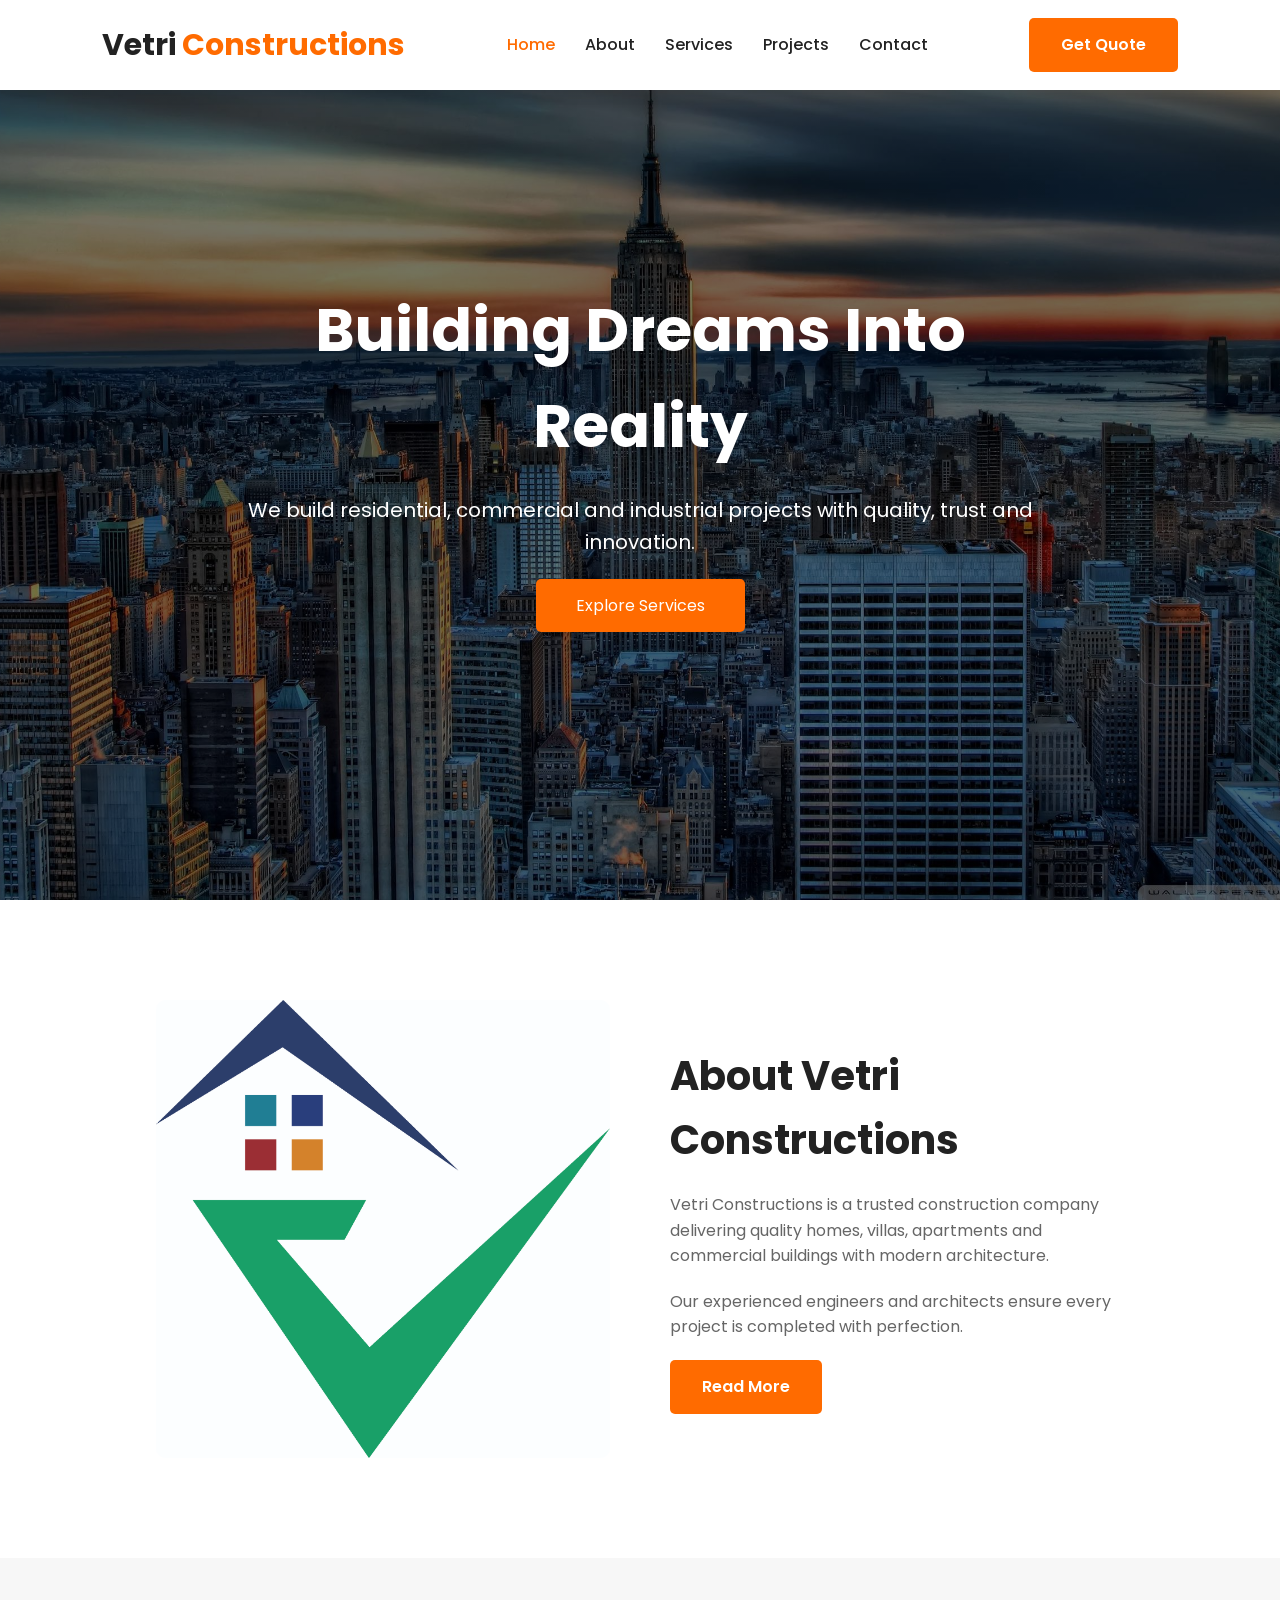
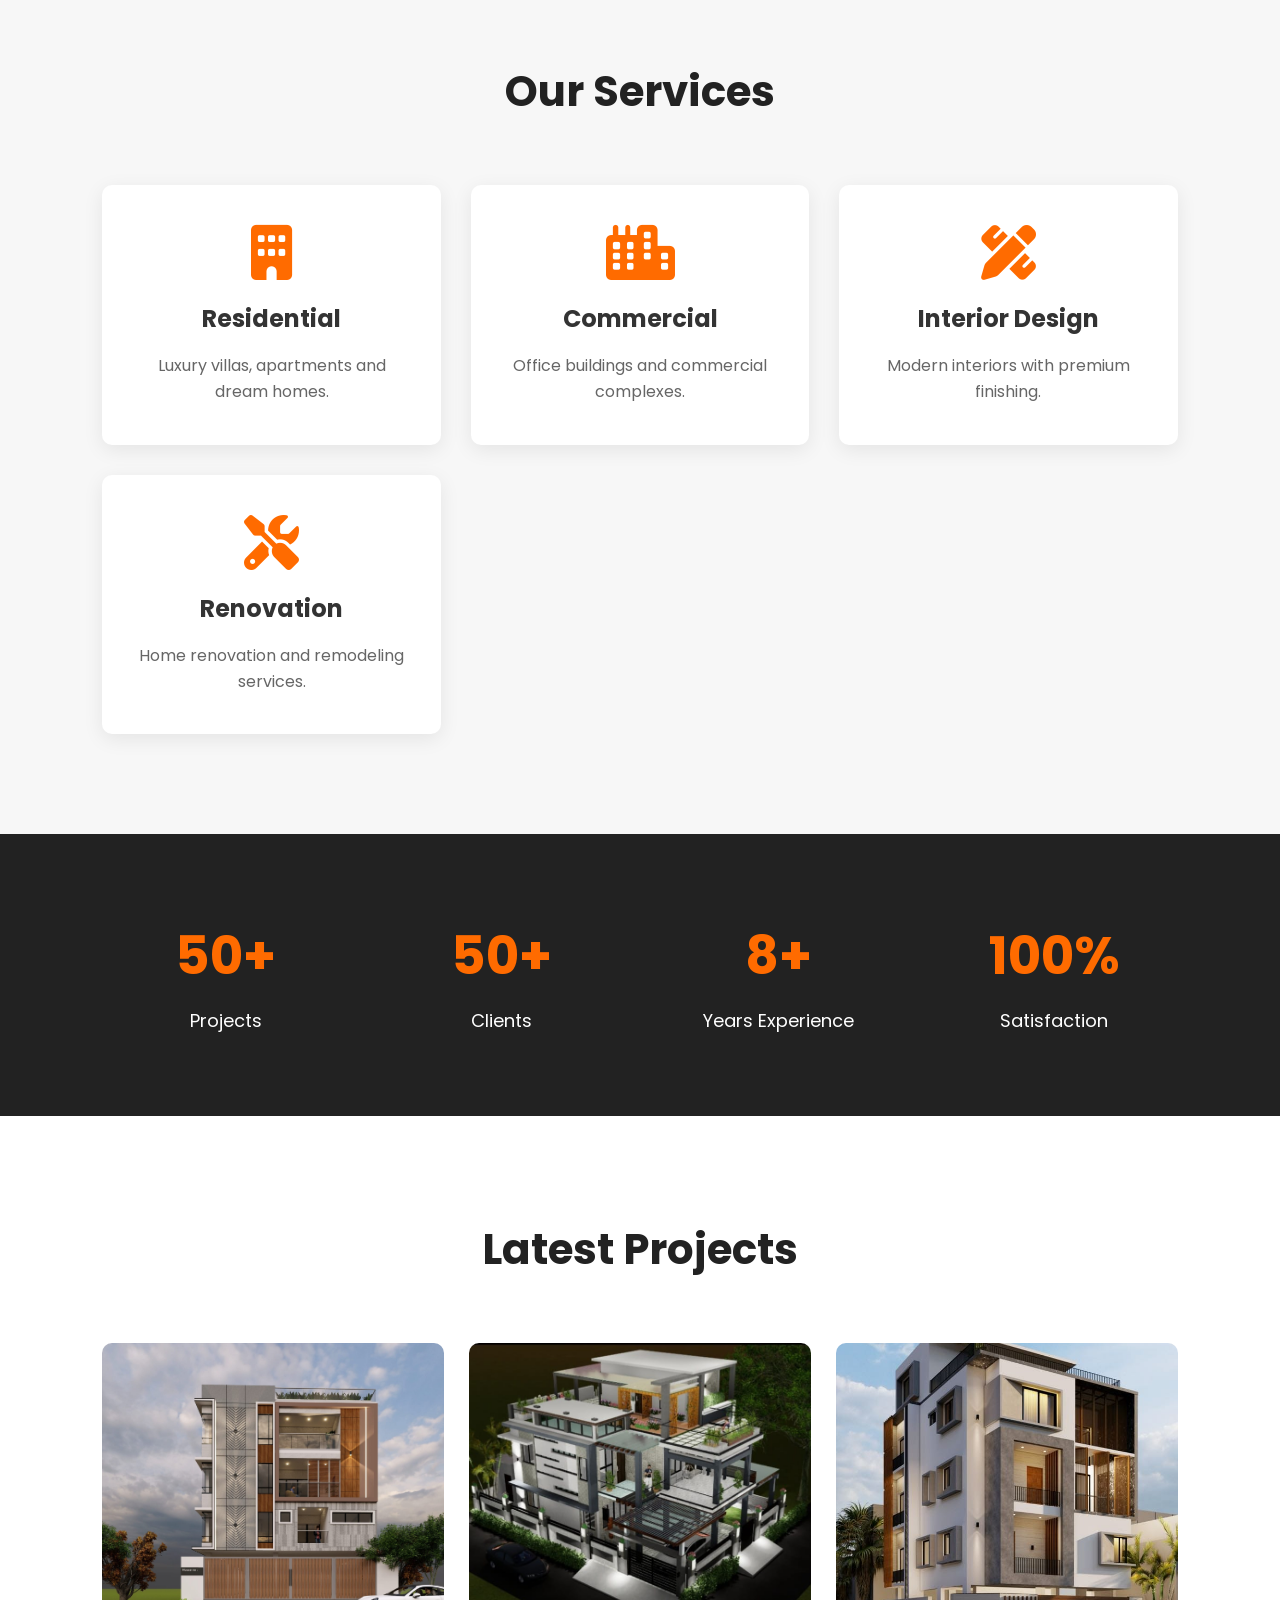
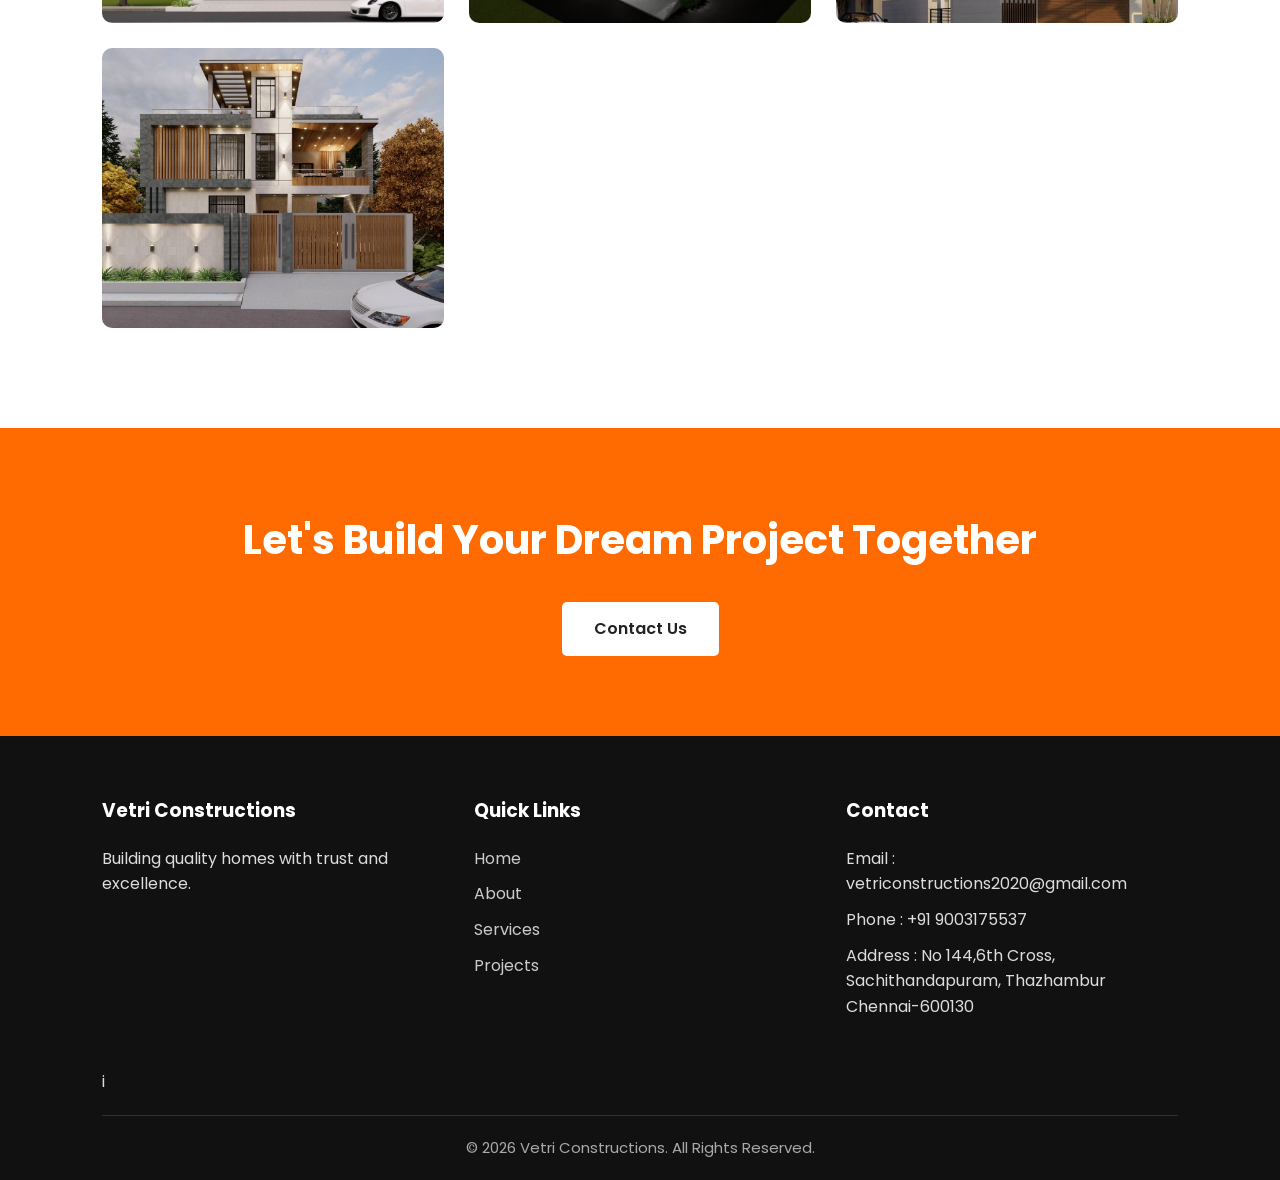
==== index.html @ c0811472 "Add files via upload" ====
<!DOCTYPE html>
<html lang="en">

<head>
    <meta charset="UTF-8">
    <meta name="viewport" content="width=device-width, initial-scale=1.0">

    <title>Vetri Constructions | Building Your Dream</title>

    <link rel="stylesheet" href="css/style.css">

    <link rel="preconnect" href="https://fonts.googleapis.com">
    <link href="https://fonts.googleapis.com/css2?family=Poppins:wght@300;400;500;600;700&display=swap" rel="stylesheet">

    <link rel="stylesheet"
        href="https://cdnjs.cloudflare.com/ajax/libs/font-awesome/6.5.2/css/all.min.css">
</head>

<body>

    <!-- Header -->

    <header>

        <div class="logo">
            <h2>Vetri <span>Constructions</span></h2>
        </div>

        <nav>

            <ul>

                <li><a href="#" class="active">Home</a></li>

                <li><a href="about.html">About</a></li>

                <li><a href="services.html">Services</a></li>

                <li><a href="projects.html">Projects</a></li>

                <li><a href="contact.html">Contact</a></li>

            </ul>

        </nav>

        <a href="contact.html" class="btn">Get Quote</a>

    </header>



    <!-- Hero Section -->

    <section class="hero">

        <div class="hero-content">

            <h1>Building Dreams Into Reality</h1>

            <p>
                We build residential, commercial and industrial projects
                with quality, trust and innovation.
            </p>

            <a href="services.html" class="hero-btn">
                Explore Services
            </a>

        </div>

    </section>



    <!-- About -->

    <section class="about">

        <div class="container">

            <div class="about-image">

                <img src="images/about.jpg" alt="About">

            </div>

            <div class="about-text">

                <h2>About Vetri Constructions</h2>

                <p>

                    Vetri Constructions is a trusted construction company
                    delivering quality homes, villas, apartments and
                    commercial buildings with modern architecture.

                </p>

                <p>

                    Our experienced engineers and architects ensure every
                    project is completed with perfection.

                </p>

                <a href="about.html" class="btn">Read More</a>

            </div>

        </div>

    </section>




    <!-- Services -->

    <section class="services">

        <h2 class="section-title">
            Our Services
        </h2>

        <div class="service-box">

            <div class="card">

                <i class="fa-solid fa-building"></i>

                <h3>Residential</h3>

                <p>Luxury villas, apartments and dream homes.</p>

            </div>

            <div class="card">

                <i class="fa-solid fa-city"></i>

                <h3>Commercial</h3>

                <p>Office buildings and commercial complexes.</p>

            </div>

            <div class="card">

                <i class="fa-solid fa-pen-ruler"></i>

                <h3>Interior Design</h3>

                <p>Modern interiors with premium finishing.</p>

            </div>

            <div class="card">

                <i class="fa-solid fa-screwdriver-wrench"></i>

                <h3>Renovation</h3>

                <p>Home renovation and remodeling services.</p>

            </div>

        </div>

    </section>




    <!-- Statistics -->

    <section class="counter">

        <div class="counter-box">

            <div>

                <h2>50+</h2>

                <p>Projects</p>

            </div>

            <div>

                <h2>50+</h2>

                <p>Clients</p>

            </div>

            <div>

                <h2>8+</h2>

                <p>Years Experience</p>

            </div>

            <div>

                <h2>100%</h2>

                <p>Satisfaction</p>

            </div>

        </div>

    </section>




    <!-- Projects -->

    <section class="projects">

        <h2 class="section-title">
            Latest Projects
        </h2>

        <div class="project-gallery">

            <img src="images/project1.jpeg" alt="">

            <img src="images/project2.jpeg" alt="">

            <img src="images/project3.jpg" alt="">

            <img src="images/project4.jpeg" alt="">

        </div>

    </section>




    <!-- Contact CTA -->

    <section class="cta">

        <h2>

            Let's Build Your Dream Project Together

        </h2>

        <a href="contact.html" class="btn">

            Contact Us

        </a>

    </section>




    <!-- Footer -->

    <footer>

        <div class="footer-content">

            <div>

                <h3>Vetri Constructions</h3>

                <p>

                    Building quality homes with trust and excellence.

                </p>

            </div>

            <div>

                <h3>Quick Links</h3>

                <a href="#">Home</a>

                <a href="about.html">About</a>

                <a href="services.html">Services</a>

                <a href="projects.html">Projects</a>

            </div>

            <div>

                <h3>Contact</h3>

                <p>Email : vetriconstructions2020@gmail.com</p>

                <p>Phone : +91 9003175537</p>
                
                <p>Address : No 144,6th Cross,
                             Sachithandapuram, 
                             Thazhambur Chennai-600130 </p>

            </div>

        </div>i

        <hr>

        <p class="copyright">

            © 2026 Vetri Constructions. All Rights Reserved.

        </p>

    </footer>

    <script src="js/script.js"></script>

</body>

</html>
<script src="js/slider.js"></script>
<script src="js/script.js"></script>
---- css/style.css ----
/* ===============================
   GOOGLE FONT
=================================*/
@import url('https://fonts.googleapis.com/css2?family=Poppins:wght@300;400;500;600;700;800&display=swap');

/* ===============================
   RESET
=================================*/

*{
    margin:0;
    padding:0;
    box-sizing:border-box;
    font-family:'Poppins',sans-serif;
}

html{
    scroll-behavior:smooth;
}

body{
    background:#c70d0d;

    color:#333;
    line-height:1.6;
}

img{
    width:100%;
    display:block;
}

a{
    text-decoration:none;
}

ul{
    list-style:none;
}

.container{
    width:90%;
    max-width:1200px;
    margin:auto;
}

/* ===============================
   BUTTON
=================================*/

.btn{
    display:inline-block;
    padding:14px 32px;
    background:#ff6b00;
    color:#fff;
    border-radius:5px;
    transition:.3s;
    font-weight:600;
}

.btn:hover{
    background:#222;
}

/* ===============================
   HEADER
=================================*/

header{

    position:fixed;
    top:0;
    left:0;

    width:100%;

    display:flex;
    justify-content:space-between;
    align-items:center;

    padding:18px 8%;

    background:#fff;

    box-shadow:0 2px 15px rgba(0,0,0,.08);

    z-index:999;

}

.logo h2{

    color:#222;

    font-size:30px;

}

.logo span{

    color:#ff6b00;

}

nav ul{

    display:flex;
    gap:30px;

}

nav ul li a{

    color:#222;

    font-weight:500;

    transition:.3s;

}

nav ul li a:hover,
nav ul li a.active{

    color:#ff6b00;

}

/* ===============================
   HERO
=================================*/

.hero{

    height:100vh;

    background:linear-gradient(rgba(0,0,0,.55),rgba(0,0,0,.55)),
    url("../images/hero.jpg") center/cover;

    display:flex;

    justify-content:center;

    align-items:center;

    text-align:center;

    color:#fff;

}

.hero-content{

    width:800px;

}

.hero h1{

    font-size:60px;

    margin-bottom:20px;

}

.hero p{

    font-size:20px;

    margin-bottom:35px;

}

.hero-btn{

    background:#ff6b00;

    color:#fff;

    padding:15px 40px;

    border-radius:5px;

    transition:.3s;

}

.hero-btn:hover{

    background:#fff;

    color:#222;

}

/* ===============================
ABOUT
=================================*/

.about{

    padding:100px 8%;

    background:#fff;

}

.about .container{

    display:grid;

    grid-template-columns:1fr 1fr;

    gap:60px;

    align-items:center;

}

.about img{

    border-radius:10px;

}

.about h2{

    font-size:40px;

    margin-bottom:20px;

    color:#222;

}

.about p{

    margin-bottom:20px;

    color:#666;

}

/* ===============================
SECTION TITLE
=================================*/

.section-title{

    text-align:center;

    font-size:42px;

    margin-bottom:60px;

    color:#222;

}
/*==================================
    SERVICES
==================================*/

.services{
    padding:100px 8%;
    background:#f7f7f7;
}

.service-box{
    display:grid;
    grid-template-columns:repeat(auto-fit,minmax(260px,1fr));
    gap:30px;
}

.card{
    background:#fff;
    padding:40px 30px;
    text-align:center;
    border-radius:10px;
    transition:.4s;
    box-shadow:0 5px 20px rgba(0,0,0,.08);
}

.card:hover{
    transform:translateY(-10px);
    background:#ff6b00;
    color:#fff;
}

.card i{
    font-size:55px;
    color:#ff6b00;
    margin-bottom:20px;
    transition:.4s;
}

.card:hover i{
    color:#fff;
}

.card h3{
    margin-bottom:15px;
    font-size:24px;
}

.card p{
    color:#666;
    transition:.4s;
}

.card:hover p{
    color:#fff;
}

/*==================================
    COUNTER
==================================*/

.counter{
    background:#222;
    color:#fff;
    padding:80px 8%;
}

.counter-box{
    display:grid;
    grid-template-columns:repeat(auto-fit,minmax(200px,1fr));
    gap:30px;
    text-align:center;
}

.counter-box h2{
    font-size:52px;
    color:#ff6b00;
}

.counter-box p{
    font-size:18px;
    margin-top:10px;
}

/*==================================
    PROJECTS
==================================*/

.projects{
    padding:100px 8%;
    background:#fff;
}

.project-gallery{
    display:grid;
    grid-template-columns:repeat(auto-fit,minmax(300px,1fr));
    gap:25px;
}

.project-gallery img{
    width:100%;
    height:280px;
    object-fit:cover;
    border-radius:10px;
    transition:.4s;
    cursor:pointer;
}

.project-gallery img:hover{
    transform:scale(1.05);
}

/*==================================
    CTA
==================================*/

.cta{
    background:#ff6b00;
    color:#fff;
    text-align:center;
    padding:80px 20px;
}

.cta h2{
    font-size:40px;
    margin-bottom:30px;
}

.cta .btn{
    background:#fff;
    color:#222;
}

.cta .btn:hover{
    background:#222;
    color:#fff;
}

/*==================================
    FOOTER
==================================*/

footer{
    background:#111;
    color:#ddd;
    padding:60px 8% 20px;
}

.footer-content{
    display:grid;
    grid-template-columns:repeat(auto-fit,minmax(250px,1fr));
    gap:40px;
    margin-bottom:40px;
}

.footer-content h3{
    color:#fff;
    margin-bottom:20px;
}

.footer-content a{
    display:block;
    color:#ccc;
    margin-bottom:10px;
    transition:.3s;
}

.footer-content a:hover{
    color:#ff6b00;
    padding-left:8px;
}

.footer-content p{
    margin-bottom:10px;
}

footer hr{
    border:none;
    border-top:1px solid #333;
    margin:20px 0;
}

footer .copyright{
    text-align:center;
    font-size:15px;
    color:#aaa;
}

/*==================================
    SCROLLBAR
==================================*/

::-webkit-scrollbar{
    width:10px;
}

::-webkit-scrollbar-track{
    background:#f1f1f1;
}

::-webkit-scrollbar-thumb{
    background:#ff6b00;
    border-radius:10px;
}

::-webkit-scrollbar-thumb:hover{
    background:#e55d00;
}

/*==================================
    SIMPLE ANIMATIONS
==================================*/

.hero-content,
.about,
.services,
.projects,
.counter,
.cta{
    animation:fadeUp .8s ease;
}

@keyframes fadeUp{

    from{
        opacity:0;
        transform:translateY(40px);
    }

    to{
        opacity:1;
        transform:translateY(0);
    }

}

/*==================================
    UTILITIES
==================================*/

.text-center{
    text-align:center;
}

.mt-20{
    margin-top:20px;
}

.mt-40{
    margin-top:40px;
}

.mb-20{
    margin-bottom:20px;
}

.mb-40{
    margin-bottom:40px;
}
input,
textarea{
    width:100%;
    padding:14px;
    border:1px solid #ccc;
    border-radius:6px;
    font-size:16px;
    font-family:'Poppins',sans-serif;
    transition:0.3s;
}

textarea{
    resize:vertical;
}

input:focus,
textarea:focus{
    border-color:#ff6b00;
    box-shadow:0 0 8px rgba(255,107,0,0.2);
}
.hero{

    transition:1s ease-in-out;

}
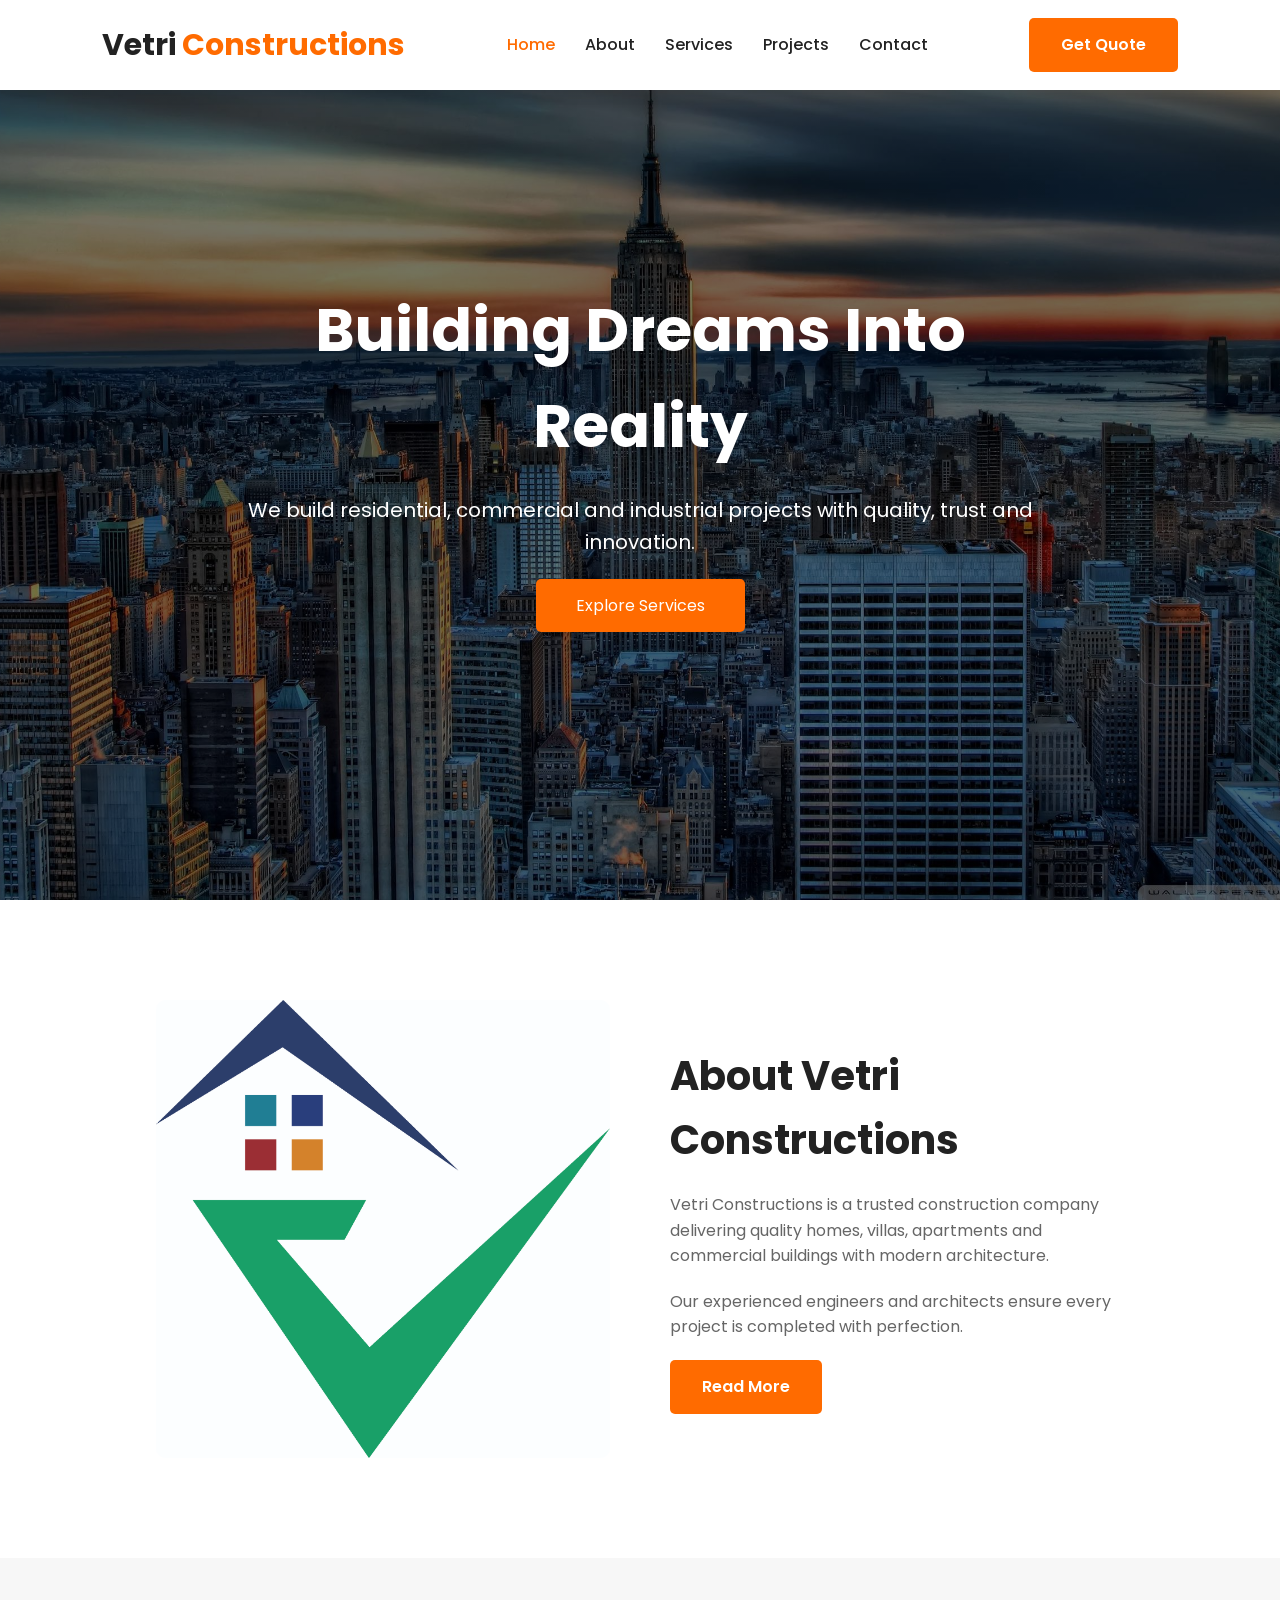
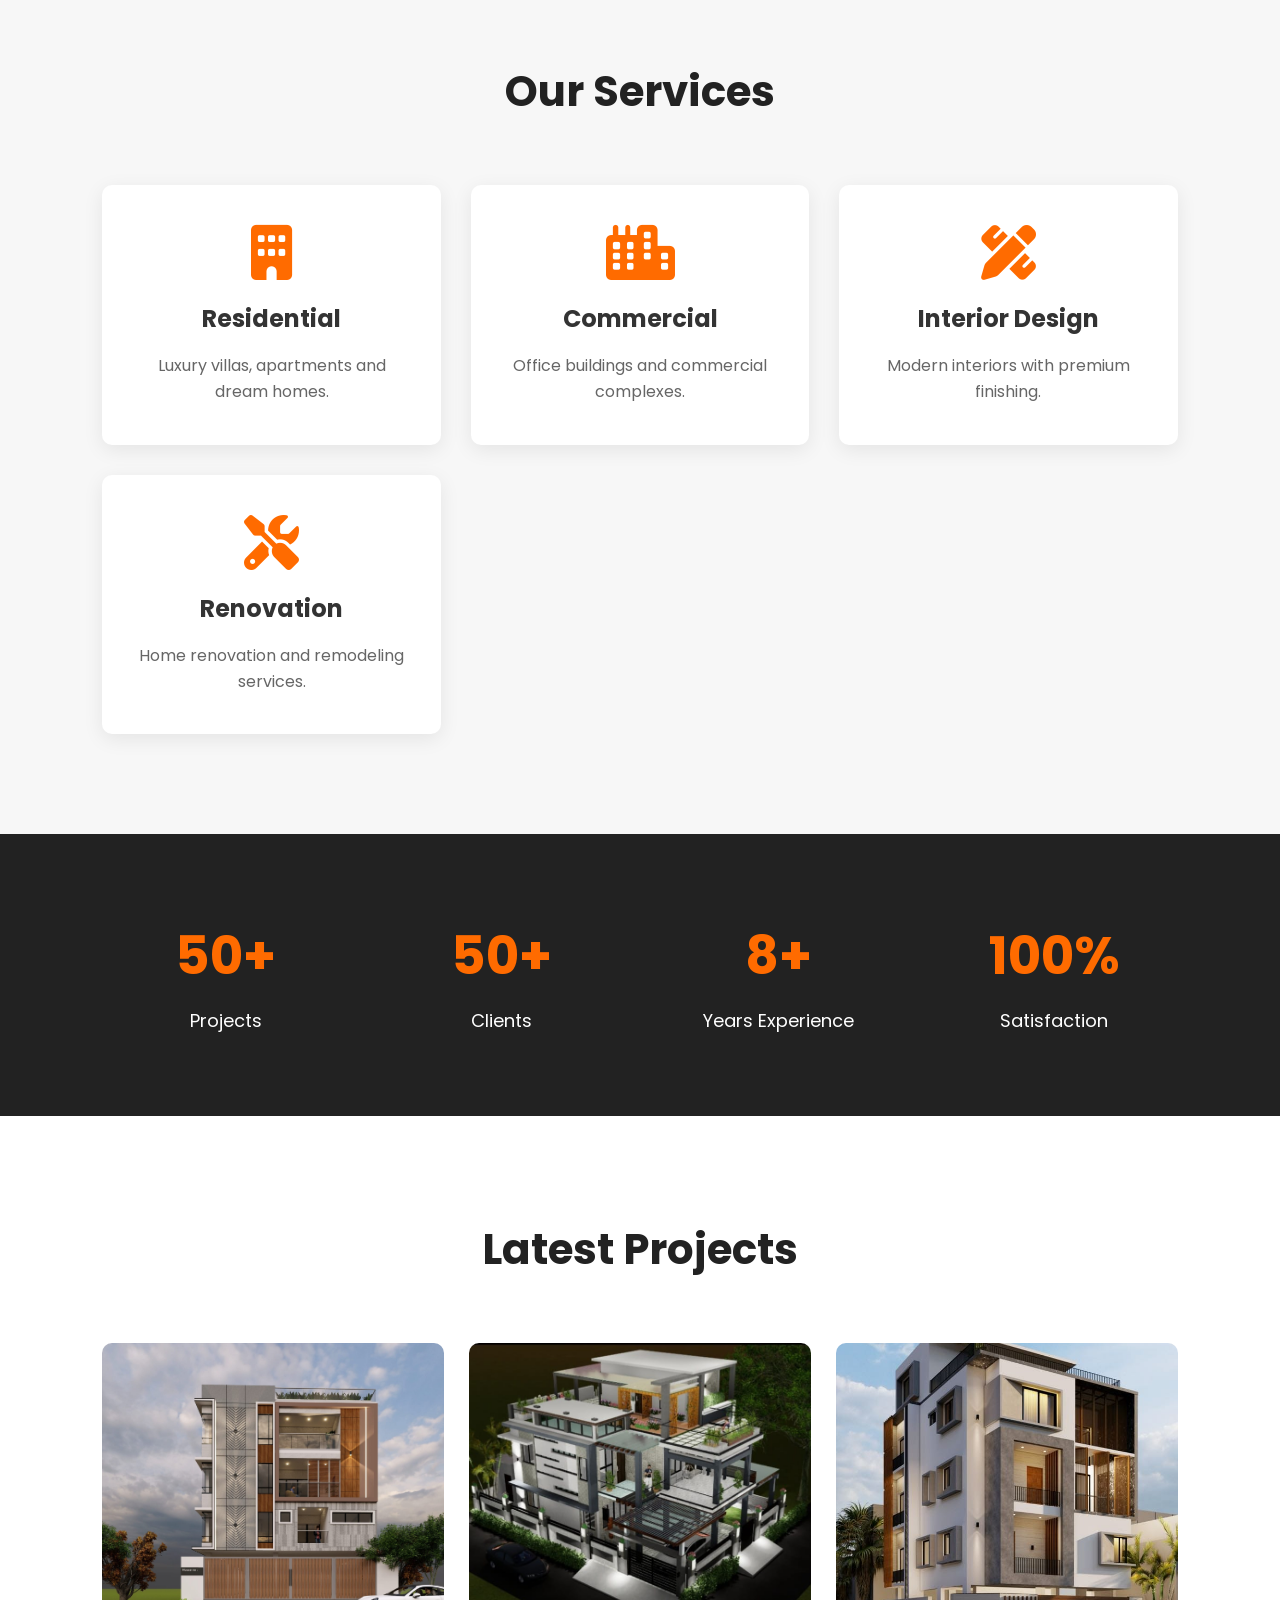
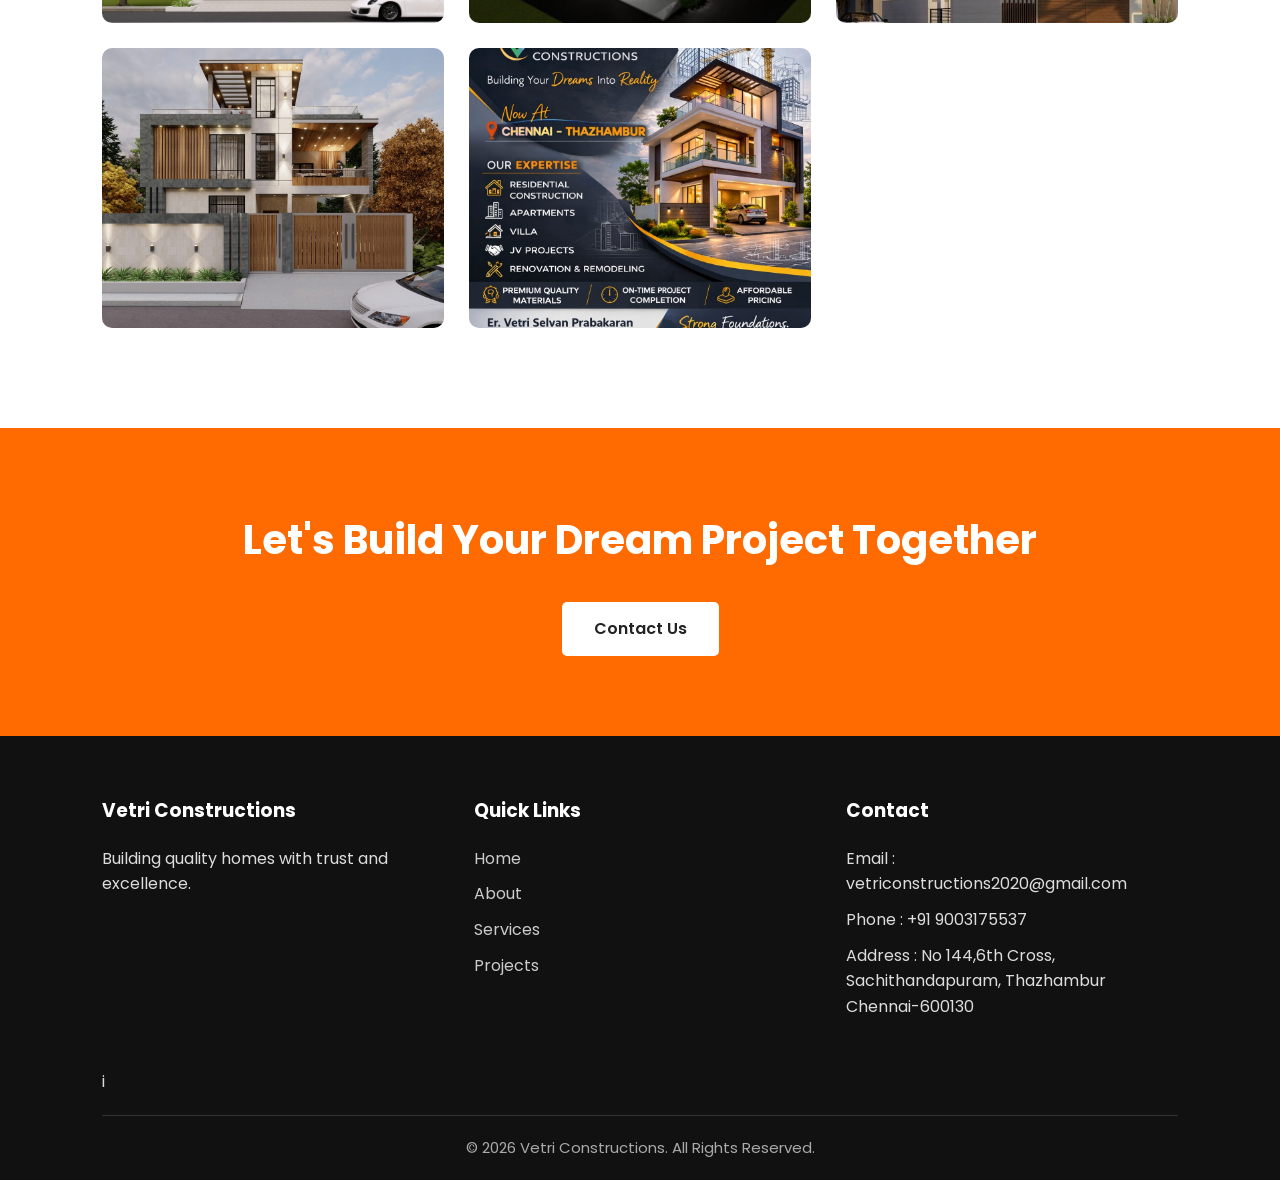
==== commit 552585be: "Update index.html" ====
--- a/index.html
+++ b/index.html
@@ -234,6 +234,10 @@
             <img src="images/project3.jpg" alt="">
 
             <img src="images/project4.jpeg" alt="">
+
+            
+            <img src="images/image.jpeg" alt="">
+
 
         </div>
 
@@ -327,4 +331,4 @@
 
 </html>
 <script src="js/slider.js"></script>
-<script src="js/script.js"></script>+<script src="js/script.js"></script>
